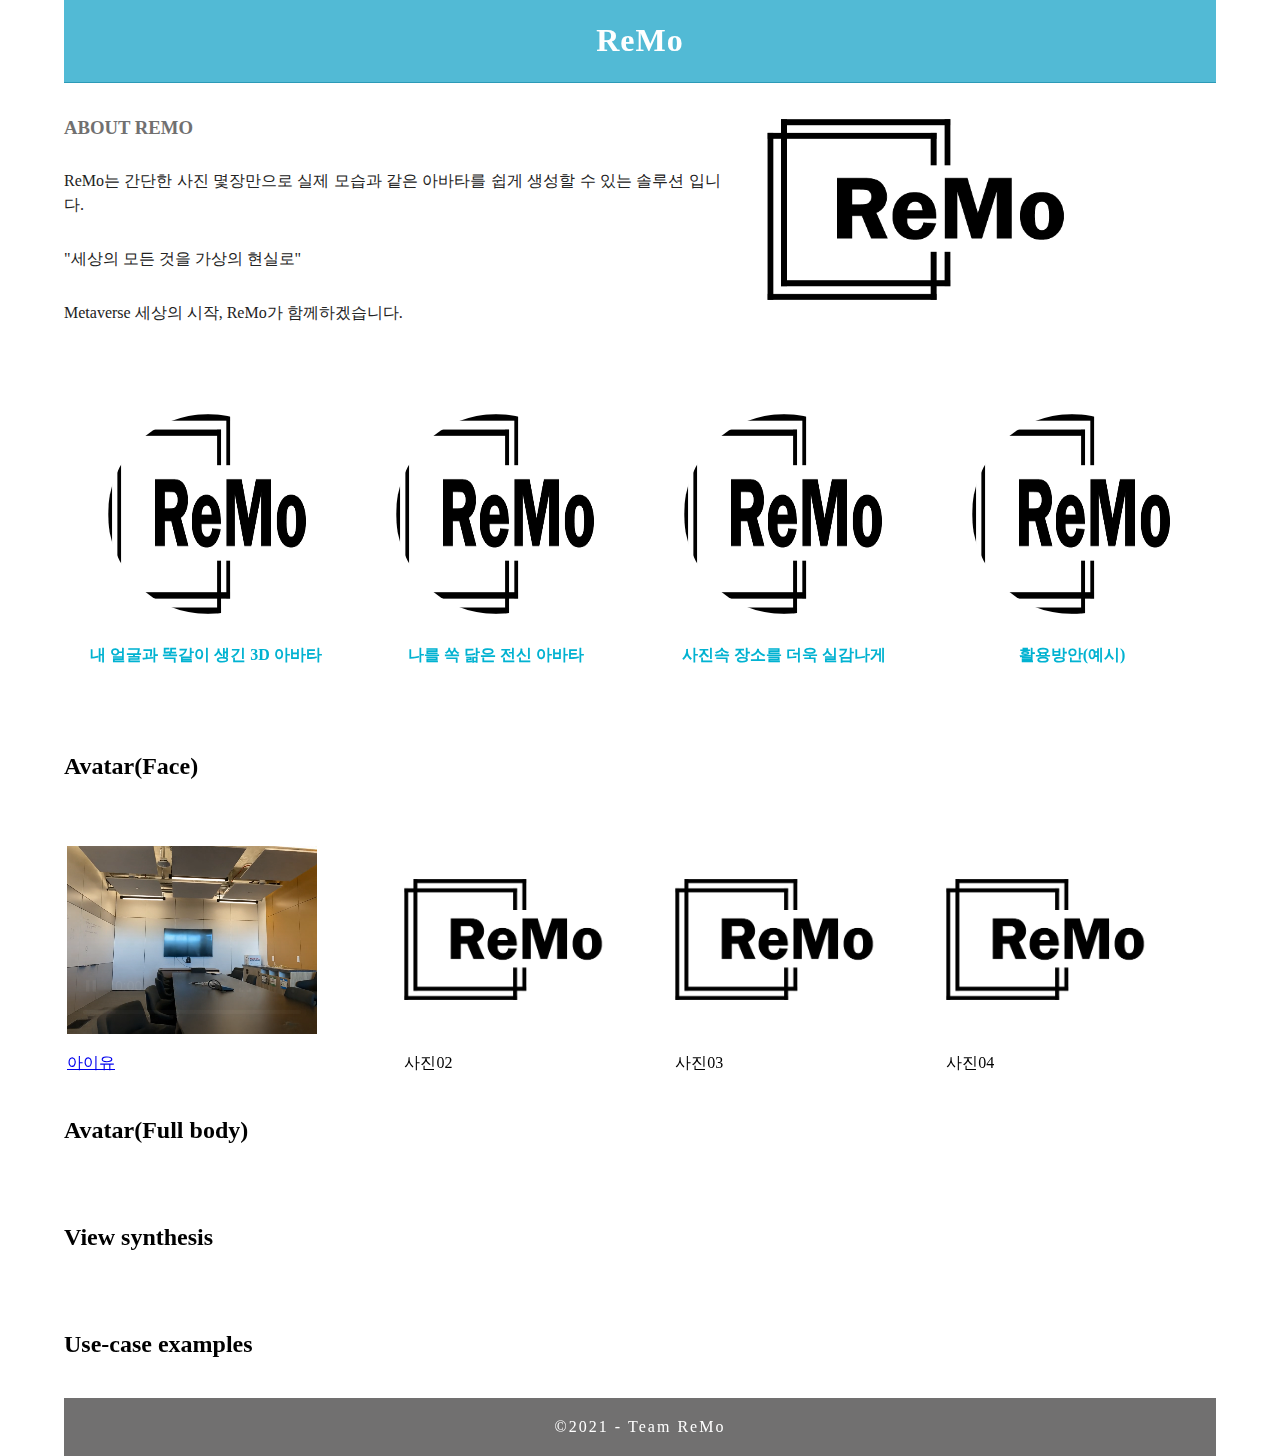
==== index.html @ 2d1e0c9c "Renamed index.html." ====
<!doctype html>
<html>
<head>
<meta charset="utf-8">
<meta http-equiv="X-UA-Compatible" content="IE=edge">
<meta name="viewport" content="width=device-width, initial-scale=1">
<title>ReMo 2021</title>
<link href="css/multiColumnTemplate.css" rel="stylesheet" type="text/css">
<!-- HTML5 shim and Respond.js for IE8 support of HTML5 elements and media queries -->
<!-- WARNING: Respond.js doesn't work if you view the page via file:// -->
<!--[if lt IE 9]>
      <script src="https://oss.maxcdn.com/html5shiv/3.7.2/html5shiv.min.js"></script>
      <script src="https://oss.maxcdn.com/respond/1.4.2/respond.min.js"></script>
    <![endif]-->
</head>
<body>
<div class="container">
  <header>
    <div class="primary_header">
      <h1 class="title">ReMo</h1>
    </div>
  </header>
  <section>
    <h2 class="noDisplay">Main Content</h2>
    <article class="left_article">
      <h3>about ReMo</h3>
      <p>ReMo는 간단한 사진 몇장만으로 실제 모습과 같은 아바타를 쉽게 생성할 수 있는 솔루션 입니다.</p>
      <p>"세상의 모든 것을 가상의 현실로"</p>
	  <p>Metaverse 세상의 시작, ReMo가 함께하겠습니다.</p>
    </article>
	  <br>
	  <br>
	  
    <aside class="right_article"><img src="images/ReMo_Logo.png" width="300"/> </aside>
  </section>
	
  <div class="row">
	  <br>
    <div class="columns">
      <p class="thumbnail_align"> <a href="#avatarFace"> <img src="images/ReMo_Logo.png" alt="" class="thumbnail"/> </a></p>
      <h4>내 얼굴과 똑같이 생긴 3D 아바타&nbsp;</h4>
		<!--
      <p>사진속 내 얼굴을 아바타로 만들어보세요.</p>
		-->
    </div>
    <div class="columns">
      <p class="thumbnail_align"> <a href="#avatarFull"> <img src="images/ReMo_Logo.png" alt="" class="thumbnail"/> </a></p>
      <h4>나를 쏙 닮은 전신 아바타</h4>
    </div>
    <div class="columns">
      <p class="thumbnail_align"> <a href="#place"> <img src="images/ReMo_Logo.png" alt="" class="thumbnail"/> </a></p>
      <h4>사진속 장소를 더욱 실감나게</h4>
    </div>
    <div class="columns">
      <p class="thumbnail_align"> <a href="#usecase"><img src="images/ReMo_Logo.png" alt="" class="thumbnail"/> </a></p>
      <h4>활용방안(예시)</h4>
    </div>
  </div>
  <div class="row blockDisplay">
	  
    <div class="column_title">
		<a name="avatarFace"><h2 class="column_title">Avatar(Face)</h2></a>
	</div>
    
  <table width="100%" border="0">
  <tbody>
    <tr>
      <td><p class="social_icon"><video width="250" controls playsinline autoplay muted loop style="flex: 1;">
                <source src="images/preview/01/01.mp4" type="video/mp4"/>
              </video></p></td>
      <td><p class="social_icon"><img src="images/ReMo_Logo.png" width="200" alt="" /></p></td>
      <td><p class="social_icon"><img src="images/ReMo_Logo.png" width="200" alt="" /></p></td>
      <td><p class="social_icon"><img src="images/ReMo_Logo.png" width="200" alt="" /></p></td>
    </tr>
    <tr>
	  <td><a href= "face_01_01.html" target="_blank" >아이유</a></td>
      <td>사진02</td>
      <td>사진03</td>
      <td>사진04</td>
    </tr>
  	</tbody>
  </table>
				  <!--
	<div class="social">
    <p class="social_icon"><img src="images/ReMo_Logo.png" width="250" alt="" /></p>
    <p class="social_icon"><video width="250" controls playsinline autoplay muted loop style="flex: 1;">
                <source src="images/preview/01/01.mp4" type="video/mp4" />
              </video></p>
    <p class="social_icon"><video width="250" controls playsinline autoplay muted loop style="flex: 1;">
                <source src="images/preview/01/01.mp4" type="video/mp4" />
              </video></p>
    <p class="social_icon"><img src="images/bkg_06.jpg" width="100" alt="" class="thumbnail"/></p>
  	</div>
	  -->
    
	<div class="column_title">
      <a name="avatarFull"><h2 class="column_title">Avatar(Full body)</h2></a>
    </div>
	<div class="column_title">
		<a name="place"><h2 class="column_title">View synthesis</h2></a>
    </div>
	<div class="column_title">
		<a name="usecase"><h2 class="column_title">Use-case examples</h2></a>
    </div>
  </div>
 
  <footer class="secondary_header footer">
    <div class="copyright">&copy;2021 - <strong>Team ReMo</strong></div>
  </footer>
</div>
</body>
</html>
---- css/multiColumnTemplate.css ----
@charset "UTF-8";
.container {
	background-color: #FFFFFF;
	width: 90%;
	margin-left: auto;
	margin-right: auto;
	border-bottom-width: 0px;
	padding-left: 0px;
	padding-top: 0px;
	padding-right: 0px;
	padding-bottom: 0px;
}
.row {
	width: 100%;
	margin-top: 0px;
	margin-right: 0px;
	margin-bottom: 0px;
	margin-left: 0px;
	padding-top: 0px;
	padding-right: 0px;
	padding-bottom: 0px;
	padding-left: 0px;
	display: inline-block
}
.row.blockDisplay {
	display: block;
}
.column_half {
	width: 50%;
	float: left;
	margin-top: 0px;
}
.columns {
	width: 25%;
	float: left;
	font-family: "Source Sans Pro";
	color: #A5A5A5;
	line-height: 24px;
	padding-top: 10px;
	padding-bottom: 10px;
	text-align: justify;
	margin-top: 15px;
	margin-bottom: 15px;
	padding-left: 0px;
	padding-right: 0px;
	margin-left: 0px;
	margin-right: 0px;
}
.row .columns p {
	padding-left: 10%;
	padding-right: 10%;
}
.container .columns h4 {
	text-align: center;
	color: #01B2D1;
}
.primary_header {
	width: 100%;
	background-color: #52bad5;
	padding-top: 1px;
	padding-bottom: 1px;
	clear: left;
	border-bottom: 1px solid #2C9AB7;
}
.secondary_header {
    width: 100%;
    padding-top: 20px;
    padding-bottom: 20px;
    background-color: #B3B3B3;
    clear: both;
}
.container .secondary_header ul {
	margin-top: 0%;
	margin-right: auto;
	margin-bottom: 0px;
	margin-left: auto;
	padding-top: 0px;
	padding-right: 0px;
	padding-bottom: 15px;
	padding-left: 0px;
	width: 100%;
}
.secondary_header ul li {
	list-style: none;
	float: left;
	margin-right: auto;
	margin-top: 0px;
	font-family: "Source Sans Pro";
	font-weight: normal;
	color: #FFFFFF;
	letter-spacing: 1px;
	margin-left: auto;
	text-align: center;
	width: 16%;
	transition: all 0.3s linear;
}
.secondary_header ul li:hover {
	color: #717070;
	cursor: pointer;
}
.left_article {
	background-color: #FFFFFF;
	width: 60%;
	float: left;
	font-family: "Source Sans Pro";
	color: #343434;
	padding-bottom: 15px;
}
.noDisplay {
	display: none;
}
.container .left_article h3 {
	padding-left: 0%;
	padding-right: 5%;
	margin-top: 5%;
	color: #717070;
	font-weight: bold;
	text-transform: uppercase;
}
.container .left_article p {
    padding-left: 0%;
    padding-right: 5%;
    text-align: justify;
    line-height: 24px;
    margin-top: 30px;
    margin-bottom: 15px;
    color: #222222;
}
.right_article {
    width: 39%;
    float: right;
    background-color: #FFFFFF;
}
.container .right_article ul {
	margin-top: 0px;
	margin-right: 0px;
	margin-bottom: 0px;
	margin-left: 0px;
	padding-top: 0px;
	padding-right: 0px;
	padding-bottom: 0px;
	padding-left: 0px;
}
.right_article ul li {
	font-family: "Source Sans Pro";
	list-style: none;
	text-align: center;
	background-color: #B3B3B3;
	width: 90%;
	margin-left: auto;
	margin-right: auto;
	margin-top: 10px;
	margin-bottom: 10px;
	padding-top: 15px;
	padding-bottom: 15px;
	color: #FFFFFF;
	font-weight: bold;
	border-radius: 0px;
	transition: all 0.3s linear;
	border-left: 5px solid #717070;
}
.right_article ul li:hover {
	background-color: #717070;
	cursor: pointer;
}
.footer {
	background-color: #717070;
}
.title {
	font-weight: bold;
	font-style: normal;
	font-family: "Source Sans Pro";
	text-align: center;
	color: #FFFFFF;
	letter-spacing: 1px;
}
.placeholder {
	/* [disabled]max-width: 400px;
*/
	/* [disabled]max-height: 200px;
*/
	width: 100%;
	padding-top: 30px;
	/* [disabled]padding-left: 19px;
*/
	padding-bottom: 30px;
	height: 100%;
}
.left_half {
	background-color: #52BAD5;
}
.container .column_half.left_half h2 {
	color: #FFFFFF;
	font-family: "Source Sans Pro";
	text-align: center;
}
.right_half {
	background-color: #01B2D1;
	color: #FFFFFF;
	font-family: "Source Sans Pro";
	text-align: center;
	font-weight: bold;
}
.column_title {
    padding-top: 10px;
    padding-bottom: 10px;
    padding-right: 20px;
    padding-left: 0px;
}
.copyright {
    text-align: center;
    background-color: #717070;
    color: #FFFFFF;
    text-transform: capitalize;
    font-weight: lighter;
    letter-spacing: 2px;
    border-top-width: 2px;
    font-family: "Source Sans Pro";
    padding-top: 0px;
}
body {
	margin-top: 0px;
	margin-right: 0px;
	margin-bottom: 0px;
	margin-left: 0px;
}

@media (max-width: 320px) {
.secondary_header ul li {
	float: none;
	margin-top: 28px;
	margin-left: 0px;
	width: 100%;
}
.container .secondary_header ul {
	margin-top: 0px;
	margin-right: 0px;
	margin-bottom: 0px;
	margin-left: 0px;
	padding-top: 0px;
	padding-right: 0px;
	padding-bottom: 0px;
	padding-left: 0px;
	height: auto;
	width: 100%;
	text-align: center;
}
.secondary_header {
	margin-top: 0px;
	margin-right: 0px;
	margin-bottom: 0px;
	margin-left: 0px;
	padding-top: 1px;
	padding-bottom: 40px;
}
.left_article {
	width: 100%;
	height: auto;
}
.right_article {
	width: 100%;
	height: auto;
}
.placeholder {
	width: 100%;
	margin-top: 22PX;
	margin-right: 0px;
	margin-bottom: 22PX;
	margin-left: 0px;
	padding-top: 0px;
	padding-right: 0px;
	padding-bottom: 0px;
	padding-left: 0px;
	max-width: 400px;
	max-height: 200px;
	height: auto;
}
.columns {
	width: 100%;
	margin-top: 0px;
	margin-right: 0px;
	margin-bottom: 0px;
	margin-left: 0px;
	padding-top: 0PX;
	padding-right: 0PX;
	padding-bottom: 0PX;
	padding-left: 0PX;
}
.columns p {
	padding-left: 10px;
	padding-right: 10px;
}
.column_half.left_half {
	width: 100%;
}
.column_half.right_half {
	width: 100%;
}
.copyright {
	padding-top: 25px;
	padding-bottom: 0px;
	margin-bottom: 0px;
}
.container .left_article h3 {
	margin-top: 30px;
}
.social .social_icon img {
	width: 80%;
}
.container .secondary_header {
}
}

@media (min-width: 321px) and (max-width: 768px) {
.secondary_header ul li {
	float: none;
	margin-top: 28px;
	margin-left: 0px;
	width: 100%;
}
.container .secondary_header ul {
	margin-top: 0px;
	margin-right: 0px;
	margin-bottom: 0px;
	margin-left: 0px;
	padding-top: 0px;
	padding-right: 0px;
	padding-bottom: 0px;
	padding-left: 0px;
	height: auto;
	width: 100%;
	text-align: center;
}
.secondary_header {
	margin-top: 0px;
	margin-right: 0px;
	margin-bottom: 0px;
	margin-left: 0px;
	padding-top: 1px;
	padding-bottom: 40px;
}
.left_article {
	width: 100%;
	height: auto;
}
.right_article {
	width: 100%;
	height: auto;
	padding-bottom: 25px;
}
.placeholder {
	margin-top: 0px;
	margin-right: 0px;
	margin-bottom: 0px;
	margin-left: 0px;
	padding-top: 0px;
	padding-right: 0px;
	padding-bottom: 0px;
	padding-left: 0px;
	width: 100%;
	max-width: 100%;
	height: auto;
	max-height: 100%;
}
.columns {
	width: 100%;
	margin-top: 6px;
	margin-right: 0px;
	margin-bottom: 6px;
	margin-left: 0px;
	padding-top: 0px;
	padding-right: 0px;
	padding-bottom: 0px;
	padding-left: 0px;
}
.columns p {
	padding-left: 14px;
	padding-right: 14px;
}
.column_half.left_half {
	width: 100%;
}
.column_half.right_half {
	width: 100%;
}
}

@media (min-width: 769px) and (max-width: 1000px) {
.secondary_header {
	overflow: auto;
	padding-top: 30px;
	padding-bottom: 30px;
}
.secondary_header ul li {
	margin-top: 10px;
	margin-right: 7%;
	margin-bottom: 10px;
	margin-left: 7%;
}
.left_article {
	height: auto;
}
.right_article {
	height: auto;
	padding-bottom: 27px;
}
.placeholder {
	width: 100%;
	margin-left: 0px;
	margin-right: 0px;
	padding-left: 0px;
	padding-right: 0px;
}
.columns {
	width: 50%;
	float: left;
	padding-left: 0px;
	padding-top: 0px;
	padding-right: 0px;
	padding-bottom: 0px;
}
.container .columns p {
	padding-left: 25px;
	padding-right: 25px;
}
}

@media (min-width: 1001px) {
}
.thumbnail {
	width: 200px;
	border-radius: 200px;
	height: 200px;
	margin-left: auto;
}
.thumbnail_align {
	text-align: center;
}
.social {
    text-align: center;
    margin-right: 0px;
    margin-bottom: 0px;
    margin-left: 0px;
    width: 100%;
    background-color: #EDECEC;
    clear: both;
    overflow: auto;
}
.social_icon {
	width: 25%;
	text-align: center;
	float: left;
	transition: all 0.3s linear;
	line-height: 0px;
	padding-top: 7px;
}
.container .social .social_icon:hover {
	cursor: pointer;
	opacity: 0.5;
}
#menu {
}
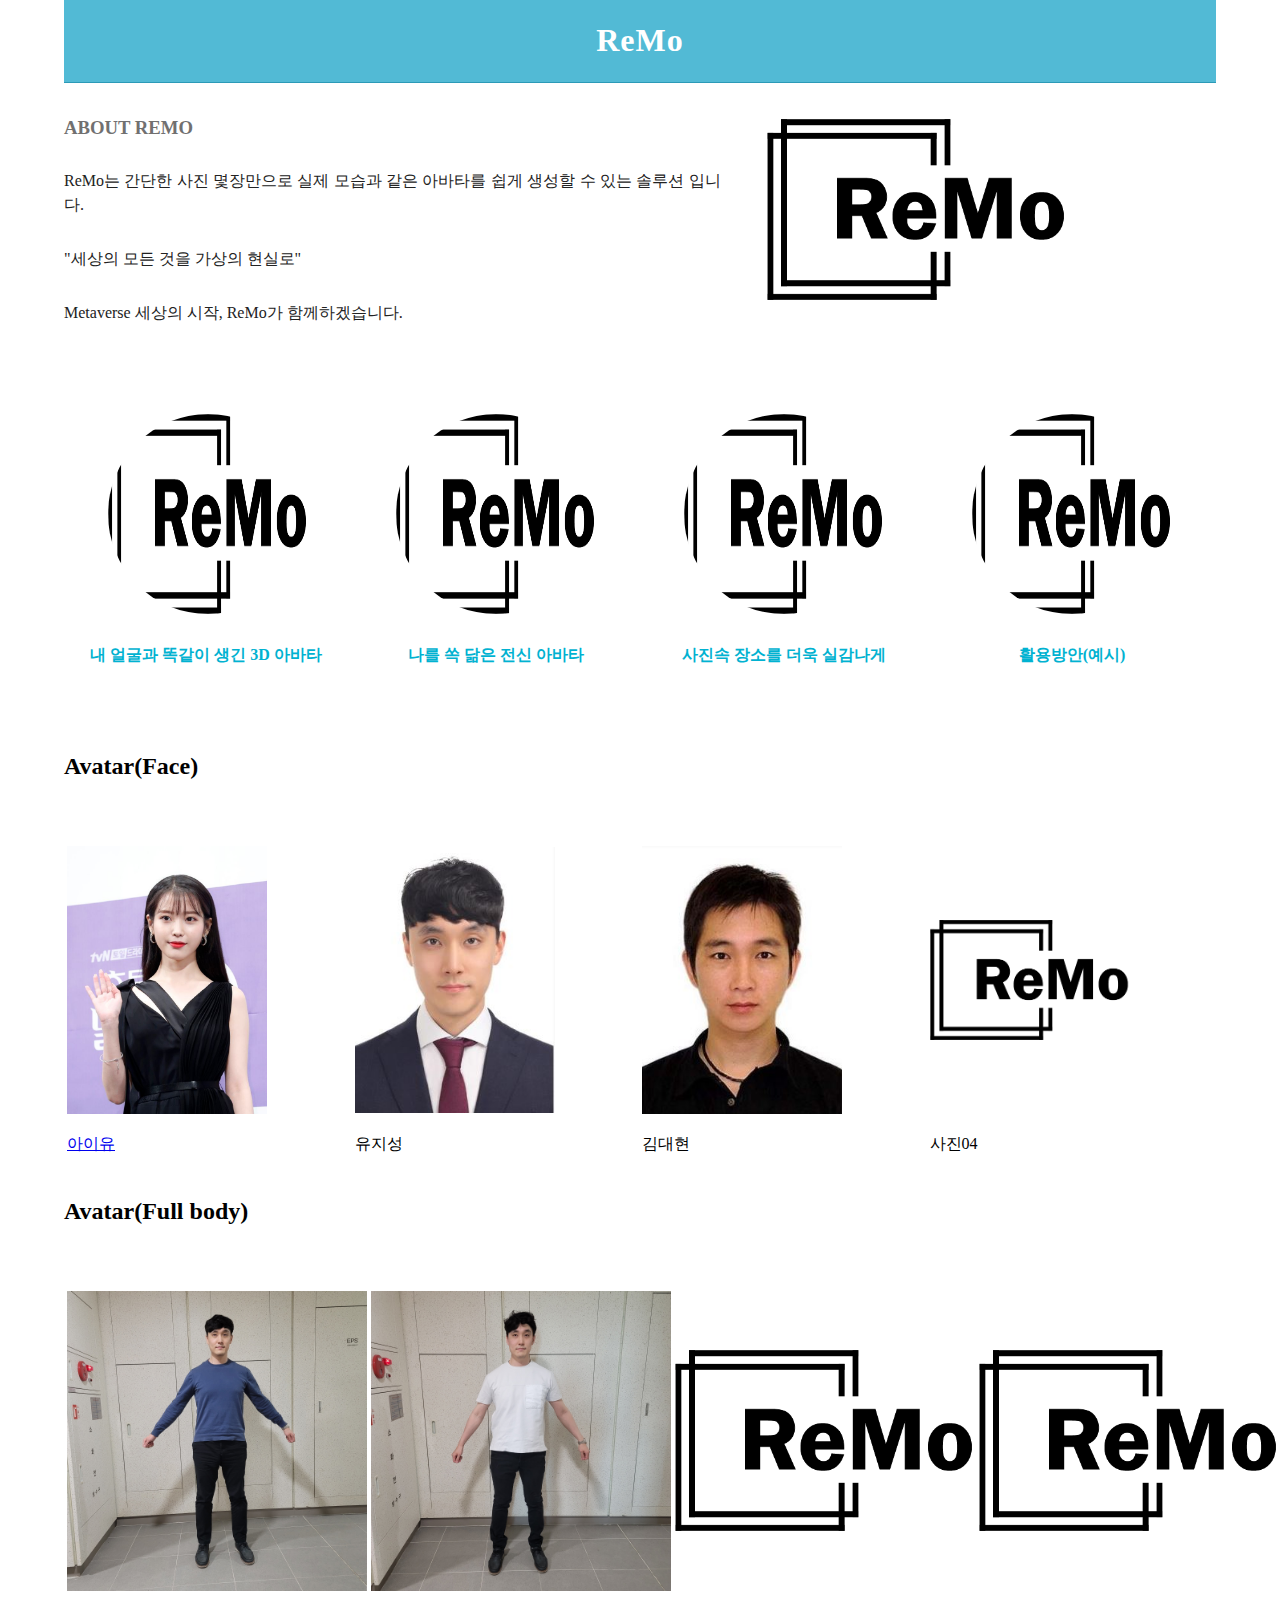
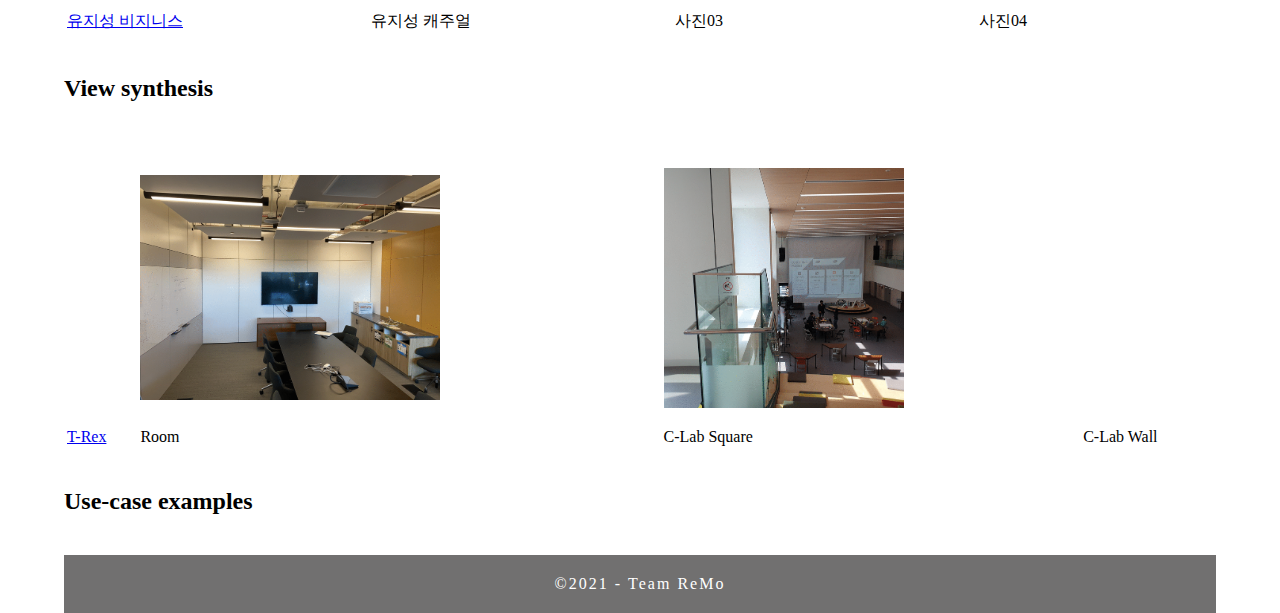
==== commit a653e47b: "Change the sample images for each solution." ====
--- a/index.html
+++ b/index.html
@@ -65,17 +65,15 @@
   <table width="100%" border="0">
   <tbody>
     <tr>
-      <td><p class="social_icon"><video width="250" controls playsinline autoplay muted loop style="flex: 1;">
-                <source src="images/preview/01/01.mp4" type="video/mp4"/>
-              </video></p></td>
-      <td><p class="social_icon"><img src="images/ReMo_Logo.png" width="200" alt="" /></p></td>
-      <td><p class="social_icon"><img src="images/ReMo_Logo.png" width="200" alt="" /></p></td>
+      <td><p class="social_icon"><img src="images/3d-face/iu-face.jpg" width="200" alt="" /></p></td>
+      <td><p class="social_icon"><img src="images/3d-face/js-face.jpg" width="200" alt="" /></p></td>
+      <td><p class="social_icon"><img src="images/3d-face/dh-face.jpg" width="200" alt="" /></p></td>
       <td><p class="social_icon"><img src="images/ReMo_Logo.png" width="200" alt="" /></p></td>
     </tr>
     <tr>
 	  <td><a href= "face_01_01.html" target="_blank" >아이유</a></td>
-      <td>사진02</td>
-      <td>사진03</td>
+      <td>유지성</td>
+      <td>김대현</td>
       <td>사진04</td>
     </tr>
   	</tbody>
@@ -96,9 +94,45 @@
 	<div class="column_title">
       <a name="avatarFull"><h2 class="column_title">Avatar(Full body)</h2></a>
     </div>
+	
+	<table width="100%" border="0">
+	<tbody>
+    <tr>
+      <td><p class="social_icon"><img src="images/3d-avatar/jisung-business.jpg" width="300" alt="" /></p></td>
+      <td><p class="social_icon"><img src="images/3d-avatar/jisung-casual.jpg" width="300" alt="" /></p></td>
+      <td><p class="social_icon"><img src="images/ReMo_Logo.png" width="300" alt="" /></p></td>
+      <td><p class="social_icon"><img src="images/ReMo_Logo.png" width="300" alt="" /></p></td>
+    </tr>
+    <tr>
+	  <td><a href= "avatar_01_01.html" target="_blank" >유지성 비지니스</a></td>
+      <td>유지성 캐주얼</td>
+      <td>사진03</td>
+      <td>사진04</td>
+    </tr>
+  	</tbody>
+	</table>
+	
 	<div class="column_title">
 		<a name="place"><h2 class="column_title">View synthesis</h2></a>
     </div>
+	
+	<table width="100%" border="0">
+	<tbody>
+    <tr>
+      <td><p class="social_icon"><img src="images/view-synthesis/trex.gif" width="300" alt="" /></p></td>
+      <td><p class="social_icon"><img src="images/view-synthesis/room.gif" width="300" alt="" /></p></td>
+      <td><p class="social_icon"><img src="images/view-synthesis/clab-square.gif" width="240" alt="" /></p></td>
+      <td><p class="social_icon"><img src="images/view-synthesis/wall.gif" width="300" alt="" /></p></td>
+    </tr>
+    <tr>
+	  <td><a href= "viewer/mobile.html?scene=https://remo-fair.github.io/results/view-synthesis/mpi/trex/400" target="_blank" >T-Rex</a></td>
+      <td>Room</td>
+      <td>C-Lab Square</td>
+      <td>C-Lab Wall</td>
+    </tr>
+  	</tbody>
+	</table>
+	
 	<div class="column_title">
 		<a name="usecase"><h2 class="column_title">Use-case examples</h2></a>
     </div>
